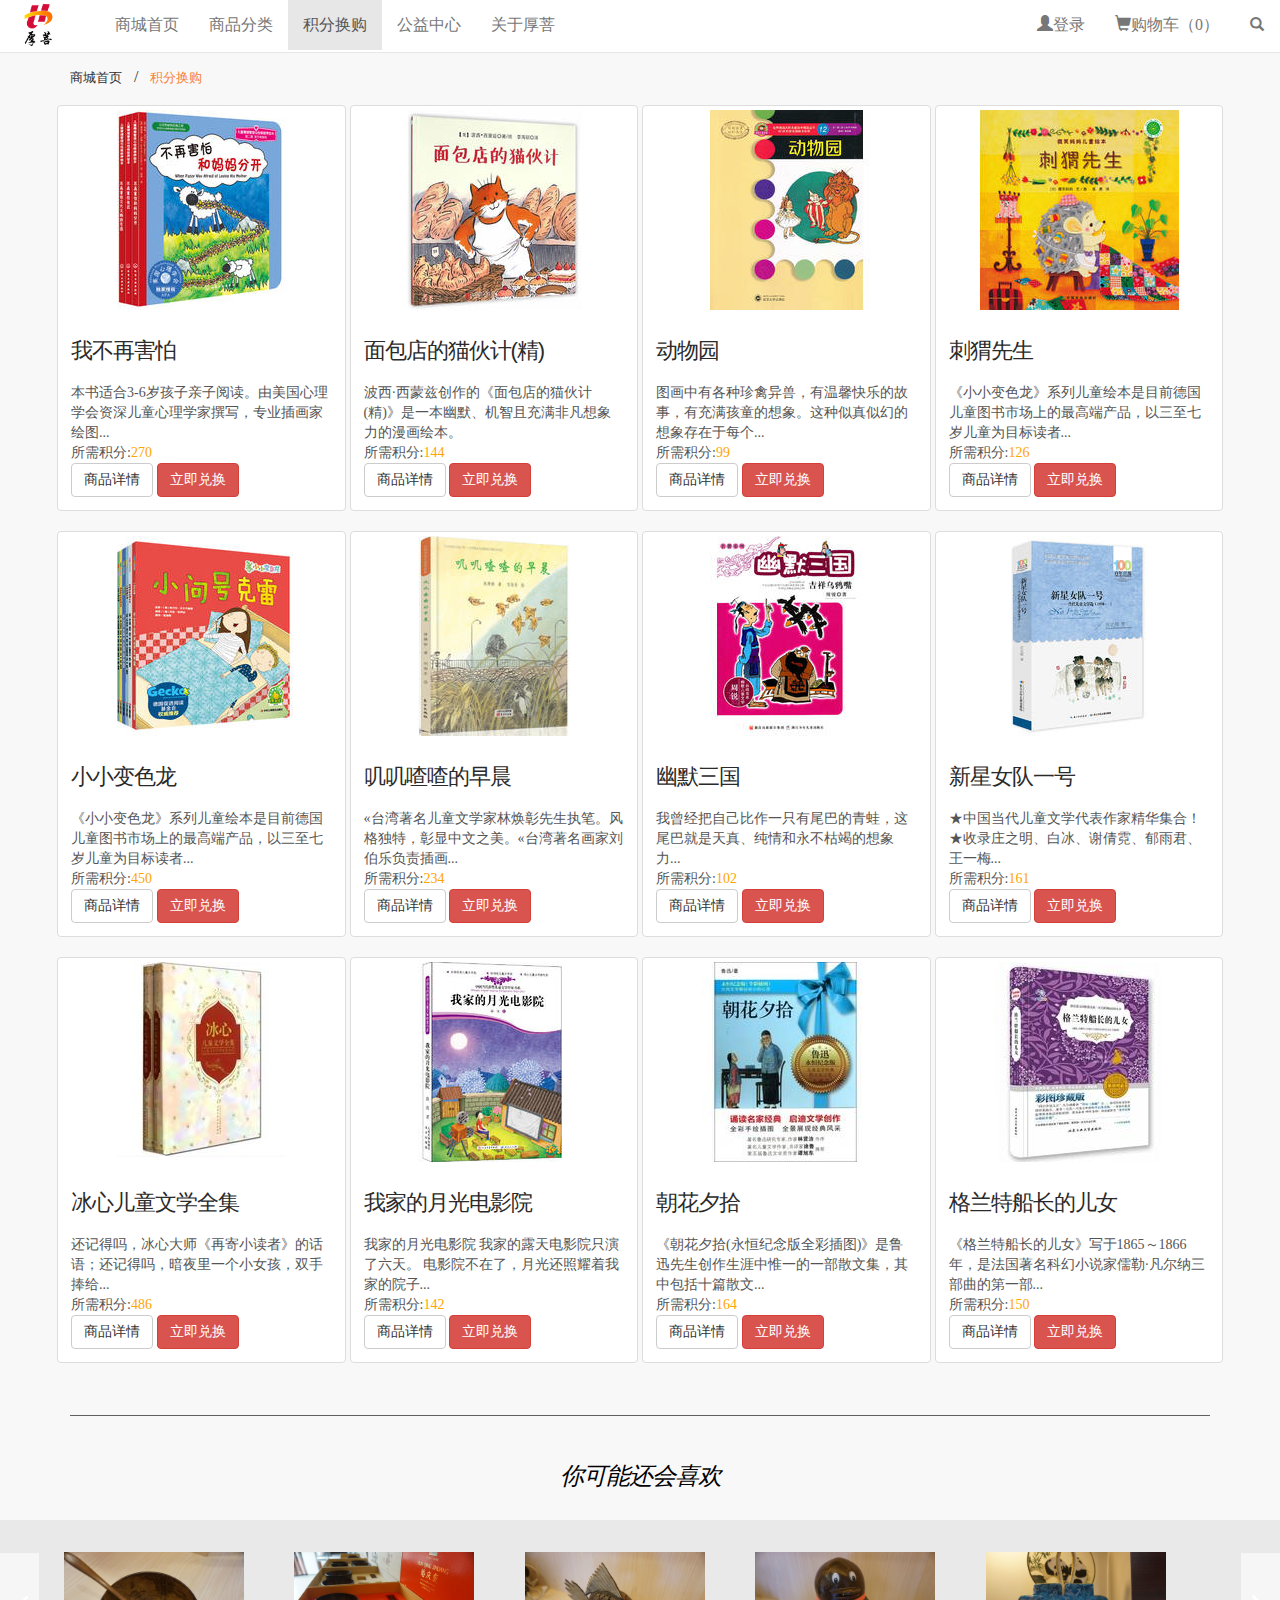
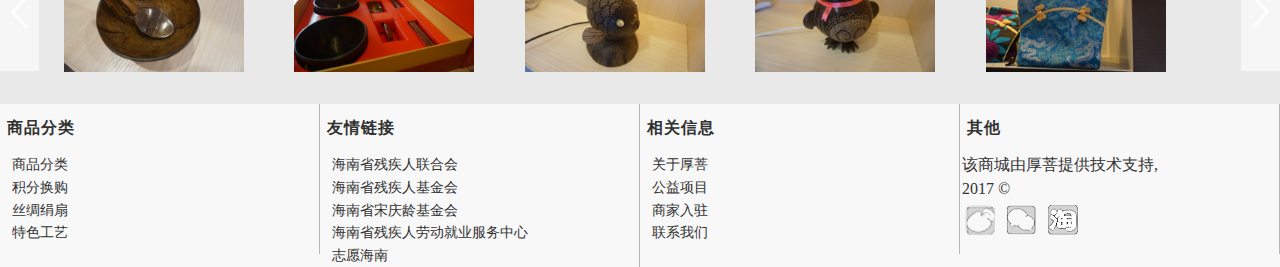
==== score.html @ 7a2bcea6 "test" ====
<!DOCTYPE html>
<html>
<head>
    <meta charset="utf-8">
    <meta name="viewport" content="width=device-width, user-scalable=no, initial-scale=1.0, maximum-scale=1.0, minimum-scale=1.0"/>
    <meta http-equiv="X-UA-Compatible" content="IE=edge,chrome=1">
    <title>厚菩 |</title>
    <link rel="shortcut icon" href="images/icon.png"/>
    <link href="css/bootstrap.min.css" rel="stylesheet">
    <link rel="stylesheet" href="css/basic.css"/>
    <script type="text/javascript" src="js/jquery-1.11.0.min.js"></script>
    <script type="text/javascript" src="js/bootstrap.js"></script>
</head>
<body>
<nav class="navbar navbar-default navbar-fixed-top">
    <div class="container-fluid">
        <!-- Brand and toggle get grouped for better mobile display -->
        <div class="navbar-header">
            <button type="button" class="navbar-toggle collapsed" data-toggle="collapse" data-target="#bs-example-navbar-collapse-1" aria-expanded="false">
                <span class="sr-only">Toggle navigation</span>
                <span class="icon-bar"></span>
                <span class="icon-bar"></span>
                <span class="icon-bar"></span>
            </button>
            <a class="navbar-brand" href="index.html"><img src="./images/logo.png"></a>
        </div>

        <!-- Collect the nav links, forms, and other content for toggling -->
        <div class="collapse navbar-collapse" id="bs-example-navbar-collapse-1">
            <ul class="nav navbar-nav">
                <li><a href="index.html">商城首页 <span class="sr-only">(current)</span></a></li>
                <li><a href="class.html">商品分类</a></li>
                <li  class="active"><a href="score.html">积分换购</a></li>
                <li><a href="project.html">公益中心</a></li>
                <li><a href="about.html">关于厚菩</a></li>
            </ul>
            <ul class="nav navbar-nav navbar-right">
                <li><a href="login.html"><i class="glyphicon glyphicon-user"></i>登录</a></li>
                <li><a href="shopcart.html"><i class="glyphicon glyphicon-shopping-cart"></i>购物车（0）</a></li>
                <li><a class="btn search"><i class="glyphicon glyphicon-search"></i></a></li>
                <div class="serch">
                    <span>
                        <input type="text" placeholder="搜索商品" required="">
                        <input type="submit" value="" />
                    </span>
                </div>
            </ul>
            <div class="clearfix"></div>
        </div><!-- /.navbar-collapse -->
    </div><!-- /.container-fluid -->
</nav>
<div class="content-wrapper">
<div class="container">
<section id="main">
    <div class="content">
        <div class="pag-nav">
            <ul class="p-list">
                <li><a href="index.html">商城首页</a></li> &nbsp;&nbsp;/&nbsp;
                <li class="act">&nbsp;积分换购</li>
            </ul>
        </div>
        <div class="goods">
        	<div class="row">
        		<div class="col-sm-6 col-md-3">
			       <div class="thumbnail">
				      <img src="images/score1.jpg" alt="">
				      <div class="caption">
				        <h3>我不再害怕</h3>
				        <p>本书适合3-6岁孩子亲子阅读。由美国心理学会资深儿童心理学家撰写，专业插画家绘图...</p>
				       <p>所需积分:<span>270</span></p>
				        <p><a href="#" class="btn btn-default" role="button">商品详情</a> <a href="#" class="btn btn-danger" role="button">立即兑换</a></p>
				      </div>
				    </div>
				</div>
				<div class="col-sm-6 col-md-3">
			       <div class="thumbnail">
				      <img src="images/score2.jpg" alt="">
				      <div class="caption">
				        <h3>面包店的猫伙计(精)</h3>
				       <p>波西·西蒙兹创作的《面包店的猫伙计(精)》是一本幽默、机智且充满非凡想象力的漫画绘本。</p>
				       <p>所需积分:<span>144</span></p>
				        <p><a href="#" class="btn btn-default" role="button">商品详情</a> <a href="#" class="btn btn-danger" role="button">立即兑换</a></p>
				      </div>
				    </div>
				</div>
				<div class="col-sm-6 col-md-3">
			       <div class="thumbnail">
				      <img src="images/score3.jpg" alt="">
				      <div class="caption">
				        <h3>动物园</h3>
				        <p>图画中有各种珍禽异兽，有温馨快乐的故事，有充满孩童的想象。这种似真似幻的想象存在于每个...</p>
				       <p>所需积分:<span>99</span></p>
				        <p><a href="#" class="btn btn-default" role="button">商品详情</a> <a href="#" class="btn btn-danger" role="button">立即兑换</a></p>
				      </div>
				    </div>
				</div>
				<div class="col-sm-6 col-md-3">
			       <div class="thumbnail">
				      <img src="images/score4.jpg" alt="">
				      <div class="caption">
				        <h3>刺猬先生</h3>
				       <p>《小小变色龙》系列儿童绘本是目前德国儿童图书市场上的最高端产品，以三至七岁儿童为目标读者...</p>
				       <p>所需积分:<span>126</span></p>
				        <p><a href="#" class="btn btn-default" role="button">商品详情</a> <a href="#" class="btn btn-danger" role="button">立即兑换</a></p>
				      </div>
				    </div>
				</div>
				<div class="col-sm-6 col-md-3">
			       <div class="thumbnail">
				      <img src="images/score6.jpg" alt="">
				      <div class="caption">
				        <h3>小小变色龙</h3>
				        <p>《小小变色龙》系列儿童绘本是目前德国儿童图书市场上的最高端产品，以三至七岁儿童为目标读者...</p>
				       <p>所需积分:<span>450</span></p>
				        <p><a href="#" class="btn btn-default" role="button">商品详情</a> <a href="#" class="btn btn-danger" role="button">立即兑换</a></p>
				      </div>
				    </div>
				</div>
				<div class="col-sm-6 col-md-3">
			       <div class="thumbnail">
				      <img src="images/score5.jpg" alt="">
				      <div class="caption">
				        <h3>叽叽喳喳的早晨</h3>
				        <p>«台湾著名儿童文学家林焕彰先生执笔。风格独特，彰显中文之美。«台湾著名画家刘伯乐负责插画...</p>
				       <p>所需积分:<span>234</span></p>
				        <p><a href="#" class="btn btn-default" role="button">商品详情</a> <a href="#" class="btn btn-danger" role="button">立即兑换</a></p>
				      </div>
				    </div>
				</div>
				<div class="col-sm-6 col-md-3">
			       <div class="thumbnail">
				      <img src="images/score7.jpg" alt="">
				      <div class="caption">
				        <h3>幽默三国</h3>
				        <p>我曾经把自己比作一只有尾巴的青蛙，这尾巴就是天真、纯情和永不枯竭的想象力...</p>
				       <p>所需积分:<span>102</span></p>
				        <p><a href="#" class="btn btn-default" role="button">商品详情</a> <a href="#" class="btn btn-danger" role="button">立即兑换</a></p>
				      </div>
				    </div>
				</div>
				<div class="col-sm-6 col-md-3">
			       <div class="thumbnail">
				      <img src="images/score8.jpg" alt="">
				      <div class="caption">
				        <h3>新星女队一号</h3>
				        <p>★中国当代儿童文学代表作家精华集合！ ★收录庄之明、白冰、谢倩霓、郁雨君、王一梅...</p>
				       <p>所需积分:<span>161</span></p>
				        <p><a href="#" class="btn btn-default" role="button">商品详情</a> <a href="#" class="btn btn-danger" role="button">立即兑换</a></p>
				      </div>
				    </div>
				</div>
				<div class="col-sm-6 col-md-3">
			       <div class="thumbnail">
				      <img src="images/score9.jpg" alt="">
				      <div class="caption">
				        <h3>冰心儿童文学全集</h3>
				        <p>还记得吗，冰心大师《再寄小读者》的话语；还记得吗，暗夜里一个小女孩，双手捧给...</p>
				       <p>所需积分:<span>486</span></p>
				        <p><a href="#" class="btn btn-default" role="button">商品详情</a> <a href="#" class="btn btn-danger" role="button">立即兑换</a></p>
				      </div>
				    </div>
				</div>
				<div class="col-sm-6 col-md-3">
			       <div class="thumbnail">
				      <img src="images/score12.jpg" alt="">
				      <div class="caption">
				        <h3>我家的月光电影院</h3>
				        <p>我家的月光电影院 我家的露天电影院只演了六天。 电影院不在了，月光还照耀着我家的院子...</p>
				       <p>所需积分:<span>142</span></p>
				        <p><a href="#" class="btn btn-default" role="button">商品详情</a> <a href="#" class="btn btn-danger" role="button">立即兑换</a></p>
				      </div>
				    </div>
				</div>
				<div class="col-sm-6 col-md-3">
			       <div class="thumbnail">
				      <img src="images/score10.jpg" alt="">
				      <div class="caption">
				        <h3>朝花夕拾</h3>
				        <p>《朝花夕拾(永恒纪念版全彩插图)》是鲁迅先生创作生涯中惟一的一部散文集，其中包括十篇散文...</p>
				       <p>所需积分:<span>164</span></p>
				        <p><a href="#" class="btn btn-default" role="button">商品详情</a> <a href="#" class="btn btn-danger" role="button">立即兑换</a></p>
				      </div>
				    </div>
				</div>
				<div class="col-sm-6 col-md-3">
			       <div class="thumbnail">
				      <img src="images/score11.jpg" alt="">
				      <div class="caption">
				        <h3>格兰特船长的儿女</h3>
				        <p>《格兰特船长的儿女》写于1865～1866年，是法国著名科幻小说家儒勒·凡尔纳三部曲的第一部...</p>
				       <p>所需积分:<span>150</span></p>
				        <p><a href="#" class="btn btn-default" role="button">商品详情</a> <a href="#" class="btn btn-danger" role="button">立即兑换</a></p>
				      </div>
				    </div>
				</div>
        	</div>
        </div>
        <div class="look">
            <h3>你可能还会喜欢</h3>
        </div>
    </div>
</section>
</div>
</div>
<div class="partner">
    <ul id="flexiselDemo3">
        <li><img src="images/ss1.jpg" class="img-responsive" alt=""/></li>
        <li><img src="images/ss2.jpg" class="img-responsive" alt=""/></li>
        <li><img src="images/ss3.jpg" class="img-responsive" alt=""/></li>
        <li><img src="images/ss4.jpg" class="img-responsive" alt=""/></li>
        <li><img src="images/ss5.jpg" class="img-responsive" alt=""/></li>
    </ul>
</div>
<div class="footer">
    <div class="container-fluid">
        <div class="row footer-row">
            <div class="col-xs-12 col-sm-6 col-md-3 footer-col">
                <h3 class="ft-title">商品分类</h3>
                <ul class="ft-list">
                    <li><a href="class.html">商品分类 </a></li>
                    <li><a href="score.html">积分换购 </a></li>
                    <li><a href="#">丝绸绢扇</a></li>
                    <li><a href="washing.html">特色工艺</a></li>
                </ul>
            </div>
            <div class="col-xs-12 col-sm-6 col-md-3 footer-col">
                <h3 class="ft-title">友情链接</h3>
                <ul class="ft-list  list-h">
                    <li><a href="http://www.hidpf.org.cn/">海南省残疾人联合会 </a></li>
                    <li><a href="http://www.hifdp.org.cn/">海南省残疾人基金会 </a></li>
                    <li><a href="http://www.hnsclf.org/">海南省宋庆龄基金会 </a></li>
                    <li><a href="http://hicjrjy.org/">海南省残疾人劳动就业服务中心</a></li>
                    <li><a href="http://www.zyhn.org/">志愿海南</a></li>
                </ul>
            </div>
            <div class="col-xs-12 col-sm-6 col-md-3 footer-col">
                <h3 class="ft-title">相关信息</h3>
                <ul class="ft-list list-h">
                    <li><a href="#">关于厚菩</a></li>
                    <li><a href="#">公益项目</a></li>
                    <li><a href="#">商家入驻</a></li>
                    <li><a href="contact.html">联系我们</a></li>
                </ul>
            </div>
            <div class="col-xs-12 col-sm-6 col-md-3 footer-col">
                <h3 class="ft-title">其他</h3>
                <p>该商城由厚菩提供技术支持,<br>2017 &copy;</p>
                <ul class="social">
                    <li><i class="fa"></i></li>
                    <li><i class="tw"></i></li>
                    <li><i class="is"></i></li>
                </ul>
            </div>
            <div class="clearfix"></div>
        </div>
    </div>
</div>
</body>
</html>
<script type="text/javascript" src="js/jquery.flexisel.js"></script>
<script type="text/javascript">
    $(window).load(function() {
        $("#flexiselDemo3").flexisel({
            visibleItems: 5,
            animationSpeed: 1000,
            autoPlay: true,
            autoPlaySpeed: 3000,
            pauseOnHover: true,
            enableResponsiveBreakpoints: true,
            responsiveBreakpoints: {
                portrait: {
                    changePoint:480,
                    visibleItems: 1
                },
                landscape: {
                    changePoint:640,
                    visibleItems: 2
                },
                tablet: {
                    changePoint:768,
                    visibleItems: 3
                }
            }
        });
        $( "a.search" ).click(function() {
            $( ".serch" ).slideToggle( "slow", function() {
                // Animation complete.
            });
        });
    });
</script>
---- css/basic.css ----
@charset "UTF-8";

@import url(demo.css);
@import url(style.css);
@import url(reset.css);
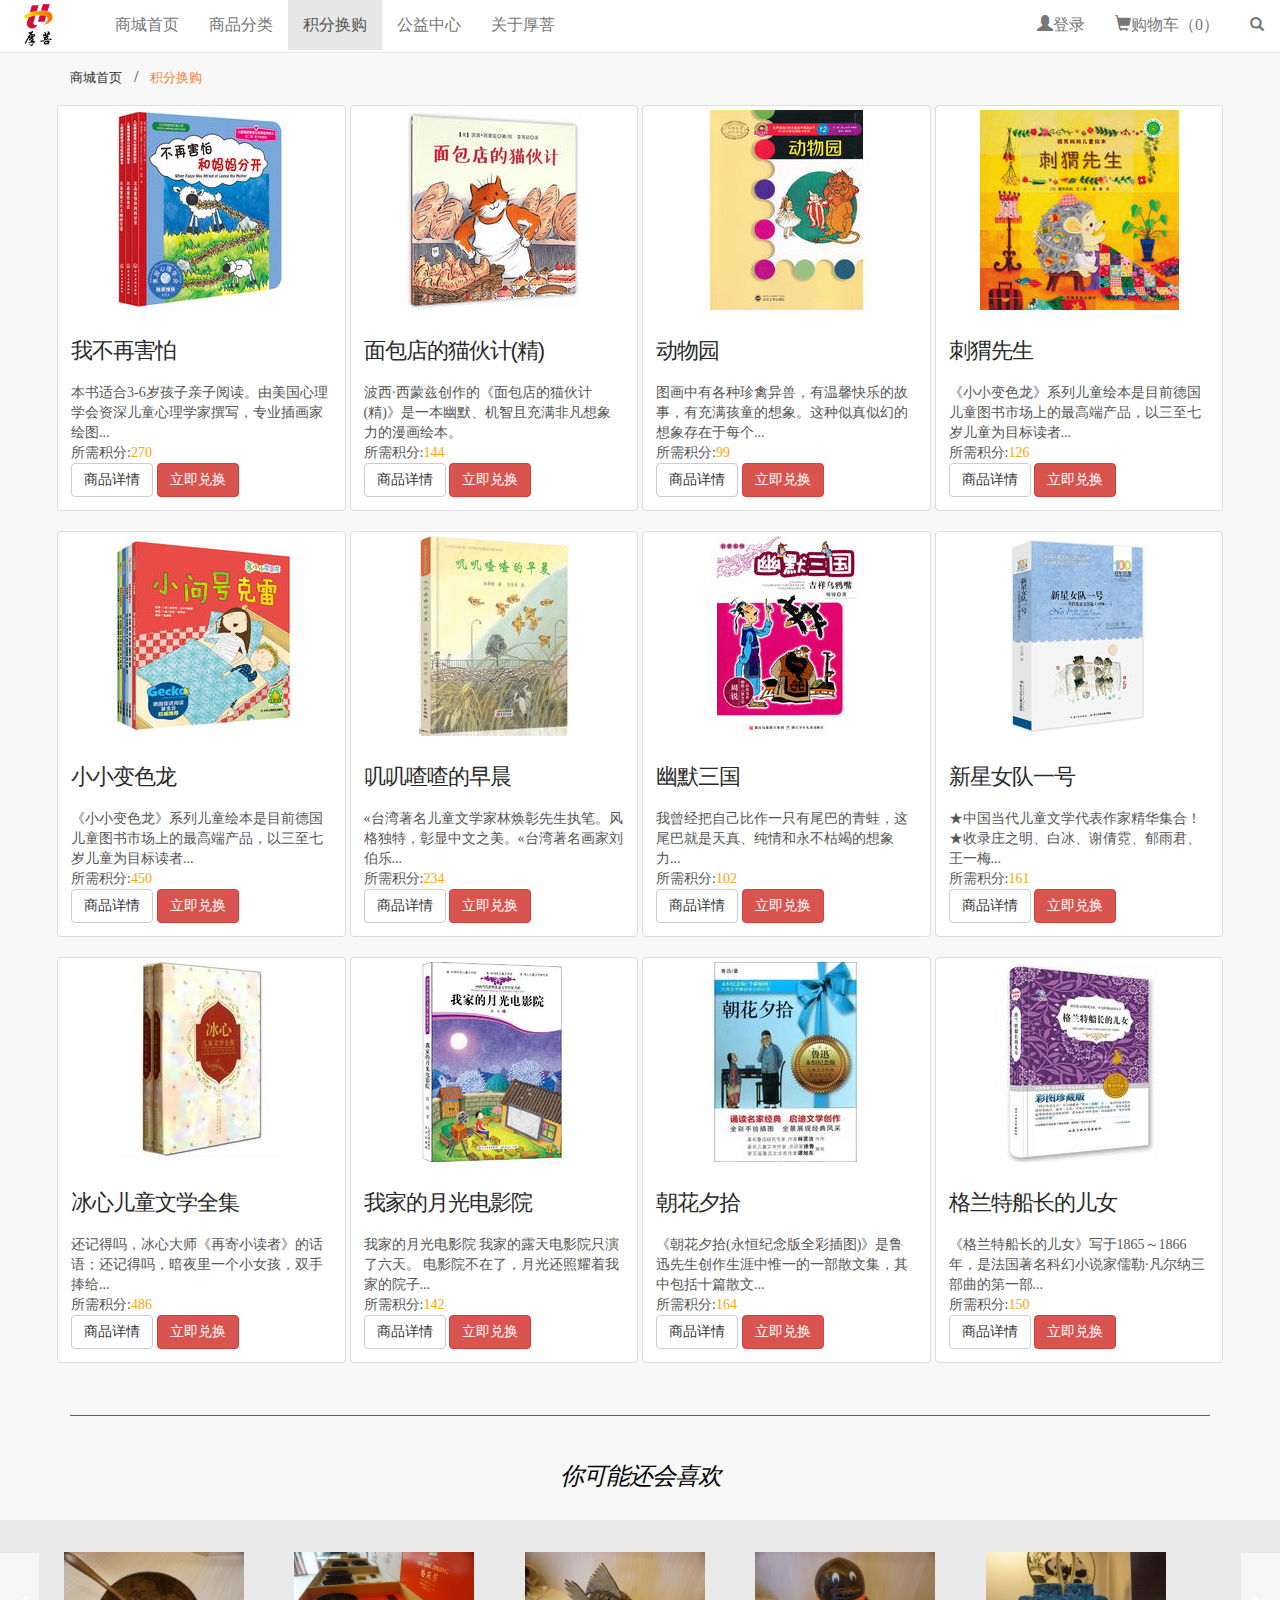
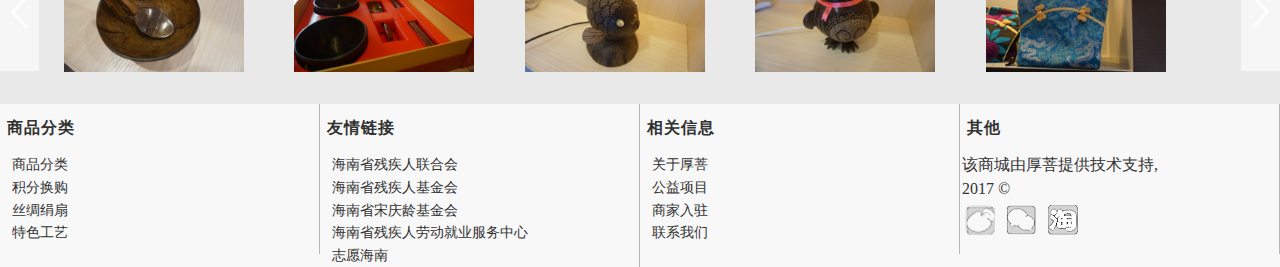
==== commit 69b83881: "jizhazha" ====
--- a/score.html
+++ b/score.html
@@ -1,4 +1,4 @@
-<!DOCTYPE html>
+﻿<!DOCTYPE html>
 <html>
 <head>
     <meta charset="utf-8">
@@ -121,7 +121,7 @@
 				      <img src="images/score5.jpg" alt="">
 				      <div class="caption">
 				        <h3>叽叽喳喳的早晨</h3>
-				        <p>«台湾著名儿童文学家林焕彰先生执笔。风格独特，彰显中文之美。«台湾著名画家刘伯乐负责插画...</p>
+				        <p>«台湾著名儿童文学家林焕彰先生执笔。风格独特，彰显中文之美。«台湾著名画家刘伯乐...</p>
 				       <p>所需积分:<span>234</span></p>
 				        <p><a href="#" class="btn btn-default" role="button">商品详情</a> <a href="#" class="btn btn-danger" role="button">立即兑换</a></p>
 				      </div>
